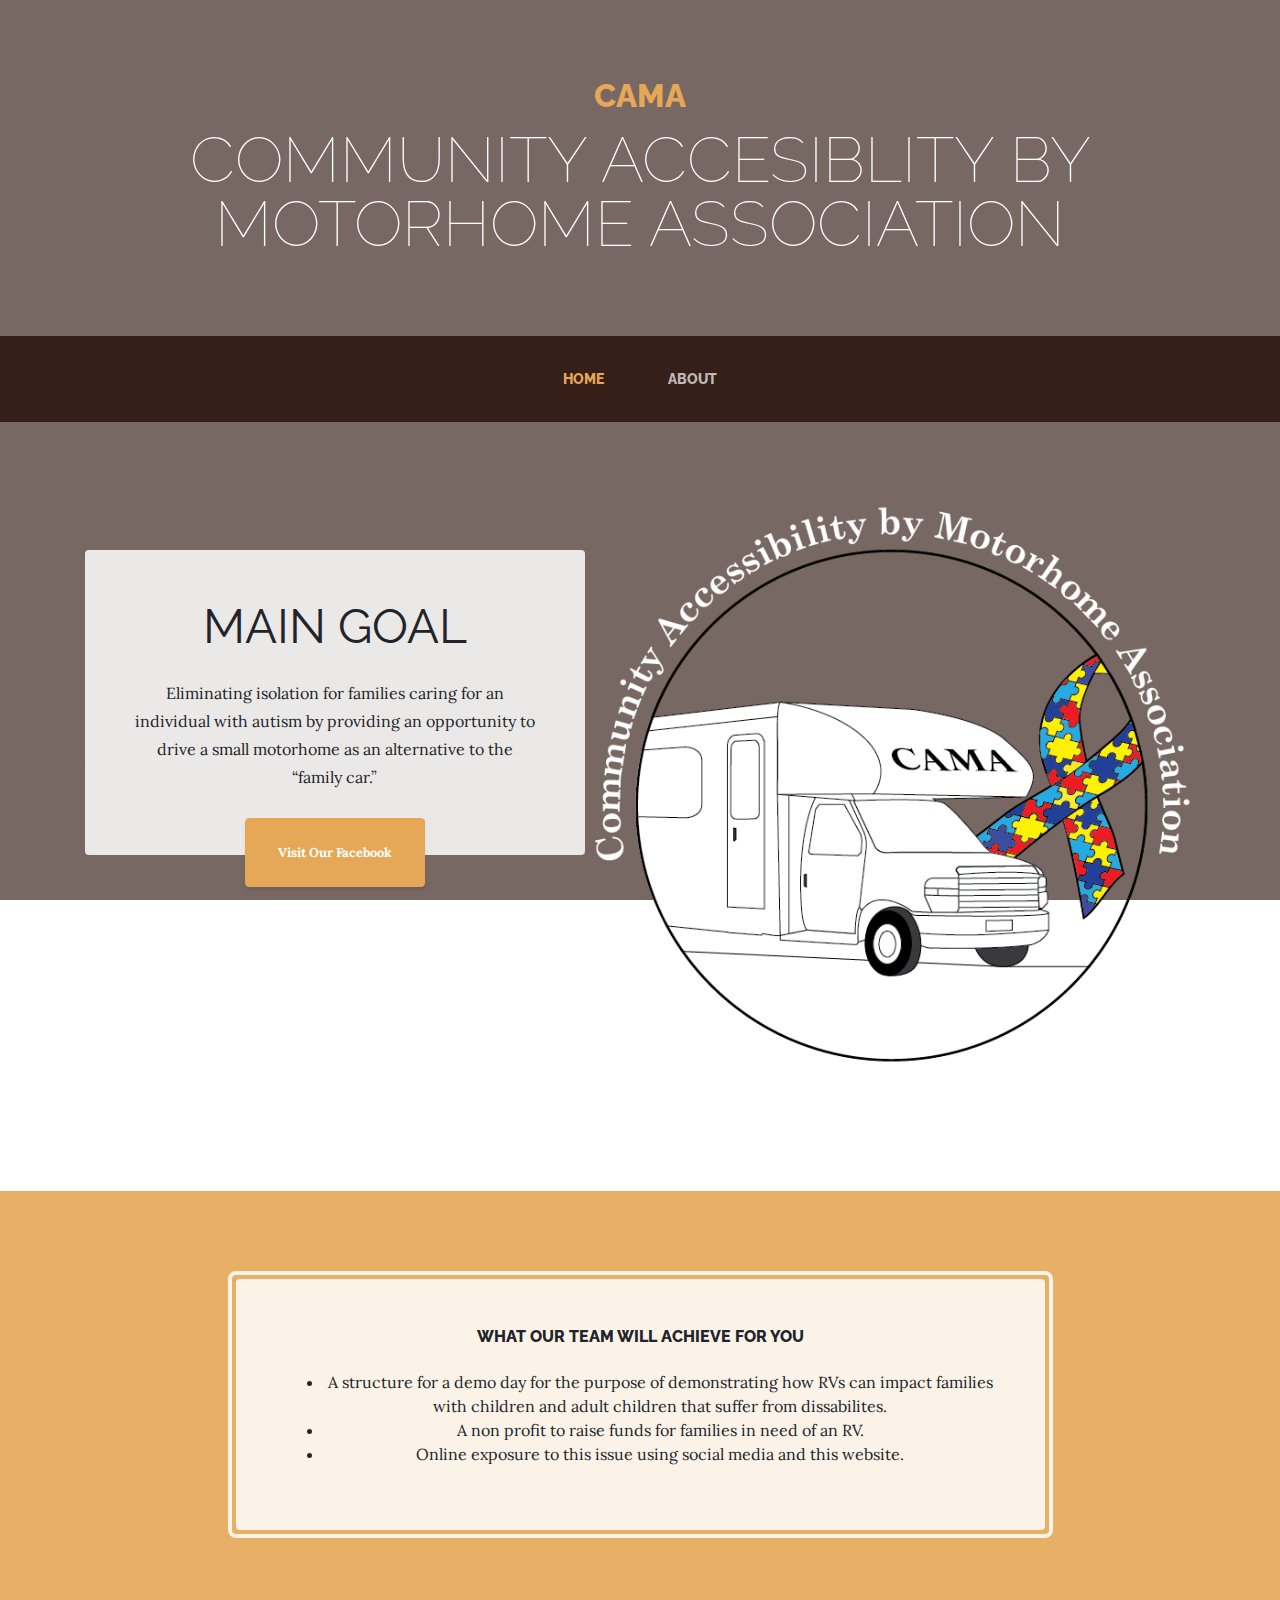
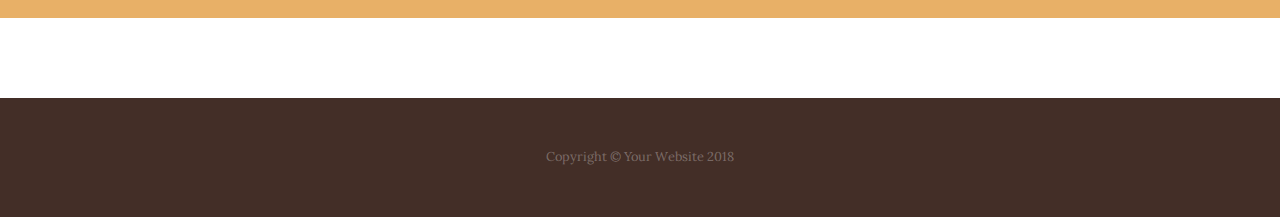
==== index.html @ 1ea4eadc "first commit" ====
<!DOCTYPE html>
<html lang="en">

  <head>

    <meta charset="utf-8">
    <meta name="viewport" content="width=device-width, initial-scale=1, shrink-to-fit=no">
    <meta name="description" content="">
    <meta name="author" content="">

    <title>CAMA</title>

    <!-- Bootstrap core CSS -->
    <link href="vendor/bootstrap/css/bootstrap.min.css" rel="stylesheet">

    <!-- Custom fonts for this template -->
    <link href="https://fonts.googleapis.com/css?family=Raleway:100,100i,200,200i,300,300i,400,400i,500,500i,600,600i,700,700i,800,800i,900,900i" rel="stylesheet">
    <link href="https://fonts.googleapis.com/css?family=Lora:400,400i,700,700i" rel="stylesheet">

    <!-- Custom styles for this template -->
    <link href="css/business-casual.min.css" rel="stylesheet">

  </head>

  <body>

    <h1 class="site-heading text-center text-white d-none d-lg-block">
      <span class="site-heading-upper text-primary mb-3">CAMA</span>
      <span class="site-heading-lower">Community Accesiblity By Motorhome Association</span>
    </h1>

    <!-- Navigation -->
    <nav class="navbar navbar-expand-lg navbar-dark py-lg-4" id="mainNav">
      <div class="container">
        <a class="navbar-brand text-uppercase text-expanded font-weight-bold d-lg-none" href="#">Start Bootstrap</a>
        <button class="navbar-toggler" type="button" data-toggle="collapse" data-target="#navbarResponsive" aria-controls="navbarResponsive" aria-expanded="false" aria-label="Toggle navigation">
          <span class="navbar-toggler-icon"></span>
        </button>
        <div class="collapse navbar-collapse" id="navbarResponsive">
          <ul class="navbar-nav mx-auto">
            <li class="nav-item active px-lg-4">
              <a class="nav-link text-uppercase text-expanded" href="index.html">Home
                <span class="sr-only">(current)</span>
              </a>
            </li>
            <li class="nav-item px-lg-4">
              <a class="nav-link text-uppercase text-expanded" href="about.html">About</a>
            </li>
            
          </ul>
        </div>
      </div>
    </nav>

    <section class="page-section clearfix">
      <div class="container">
        <div class="intro">
          <img class="intro-img img-fluid mb-3 mb-lg-0 rounded" src="img/intro.png" alt="">
          <div class="intro-text left-0 text-center bg-faded p-5 rounded">
            <h2 class="section-heading mb-4">
              
              <span class="section-heading-lower"><b>Main Goal</b></span>
            </h2>
            <p class="mb-3">Eliminating isolation for families caring for an individual with autism by providing an opportunity to drive a small motorhome as an alternative to the “family car.”  
            </p>
            <div class="intro-button mx-auto">
              <a class="btn btn-primary btn-xl" href="https://www.facebook.com/MotorhomeAssociation.CommunityAccessibility/" target="_blank">Visit Our Facebook</a>
            </div>
          </div>
        </div>
      </div>
    </section>

    <section class="page-section cta">
      <div class="container">
        <div class="row">
          <div class="col-xl-9 mx-auto">
            <div class="cta-inner text-center rounded">
              <h2 class="section-heading mb-4">
                <span class="section-heading-upper">What our team will achieve for you</span>
               
              </h2>
              <p class="mb-0">
                <ul>
                  <li>
                      A structure for a demo day for the purpose of demonstrating how RVs can impact families with children and adult children that suffer from dissabilites.
                  </li>
                  <li>A non profit to raise funds for families in need of an RV.</li>
                  <li>Online exposure to this issue using social media and this website.</li>
                </ul>
                 
              </p>
            </div>
          </div>
        </div>
      </div>
    </section>

    <footer class="footer text-faded text-center py-5">
      <div class="container">
        <p class="m-0 small">Copyright &copy; Your Website 2018</p>
      </div>
    </footer>

    <!-- Bootstrap core JavaScript -->
    <script src="vendor/jquery/jquery.min.js"></script>
    <script src="vendor/bootstrap/js/bootstrap.bundle.min.js"></script>

  </body>

</html>
---- css/business-casual.min.css ----
/*!
 * Start Bootstrap - Business Casual v5.0.0 (https://startbootstrap.com/template-overviews/business-casual)
 * Copyright 2013-2018 Start Bootstrap
 * Licensed under MIT (https://github.com/BlackrockDigital/startbootstrap-business-casual/blob/master/LICENSE)
 */body{font-family:Lora;background:-webkit-gradient(linear,left top,left bottom,from(rgba(47,23,15,.65))),url(../img/bg.jpg);background:linear-gradient(rgba(47,23,15,.65)),url(../img/bg.jpg);background-attachment:fixed;background-position:center;background-size:cover}h1,h2,h3,h4,h5,h6{font-family:Raleway}p{line-height:1.75}.text-faded{color:rgba(255,255,255,.3)}.site-heading{margin-top:5rem;margin-bottom:5rem;text-transform:uppercase;line-height:1;font-family:Raleway}.site-heading .site-heading-upper{display:block;font-size:2rem;font-weight:800}.site-heading .site-heading-lower{font-size:4rem;font-weight:100;line-height:4rem}.page-section{margin-top:5rem;margin-bottom:5rem}.section-heading{text-transform:uppercase}.section-heading .section-heading-upper{display:block;font-size:1rem;font-weight:800}.section-heading .section-heading-lower{display:block;font-size:3rem;font-weight:100}.bg-faded{background-color:rgba(255,255,255,.85)}#mainNav{background-color:rgba(47,23,15,.9);font-family:Raleway}#mainNav .navbar-brand{color:#e6a756}#mainNav .navbar-nav .nav-item .nav-link{color:rgba(255,255,255,.7);font-weight:800}#mainNav .navbar-nav .nav-item.active .nav-link{color:#e6a756}@media (min-width:992px){#mainNav .navbar-nav .nav-item .nav-link{font-size:.9rem}#mainNav .navbar-nav .nav-item .nav-link:hover{color:rgba(255,255,255,.4)}#mainNav .navbar-nav .nav-item.active .nav-link:hover{color:#e6a756}}.btn-xl{font-weight:700;font-size:.8rem;padding-top:1.5rem;padding-bottom:1.5rem;padding-left:2rem;padding-right:2rem}.intro{position:relative}@media (min-width:992px){.intro .intro-img{width:65%;float:right}.intro .intro-text{left:0;width:60%;margin-top:3rem;position:absolute}.intro .intro-text .intro-button{width:100%;left:0;position:absolute;bottom:-2rem}}@media (min-width:1200px){.intro .intro-text{width:45%}}.cta{padding-top:5rem;padding-bottom:5rem;background-color:rgba(230,167,86,.9)}.cta .cta-inner{position:relative;padding:3rem;margin:.5rem;background-color:rgba(255,255,255,.85)}.cta .cta-inner:before{border-radius:.5rem;content:'';position:absolute;top:-.5rem;bottom:-.5rem;left:-.5rem;right:-.5rem;border:.25rem solid rgba(255,255,255,.85)}@media (min-width:992px){.about-heading .about-heading-img{position:relative;z-index:1; float:right}.about-heading .about-heading-content{margin-top:-5rem;position:relative;z-index:1}}@media (min-width:992px){.product-item .product-item-title{position:relative;z-index:0;margin-bottom:-3rem}.product-item .product-item-img{position:relative;z-index:0;max-width:50vw}.product-item .product-item-description{position:relative;z-index:1;margin-top:1rem;max-width:50vw}}.list-hours{font-size:.9rem}.list-hours .list-hours-item{border-bottom:1px solid rgba(230,167,86,.5);padding-bottom:.25rem;margin-bottom:1rem;font-style:italic}.list-hours .list-hours-item.today{font-weight:700;color:#e6a756}@media (min-width:992px){.list-hours{width:50%;font-size:1.1rem}}.address strong{font-size:1.2rem}.footer{background-color:rgba(47,23,15,.9)}.text-primary{color:#e6a756!important}.bg-primary{background-color:#e6a756!important}.btn{-webkit-box-shadow:0 3px 3px 0 rgba(33,37,41,.1);box-shadow:0 3px 3px 0 rgba(33,37,41,.1)}.btn-primary{background-color:#e6a756;border-color:#e6a756}.btn-primary:active,.btn-primary:focus,.btn-primary:hover{background-color:#df902a;border-color:#df902a}.font-weight-light{font-weight:100!important}
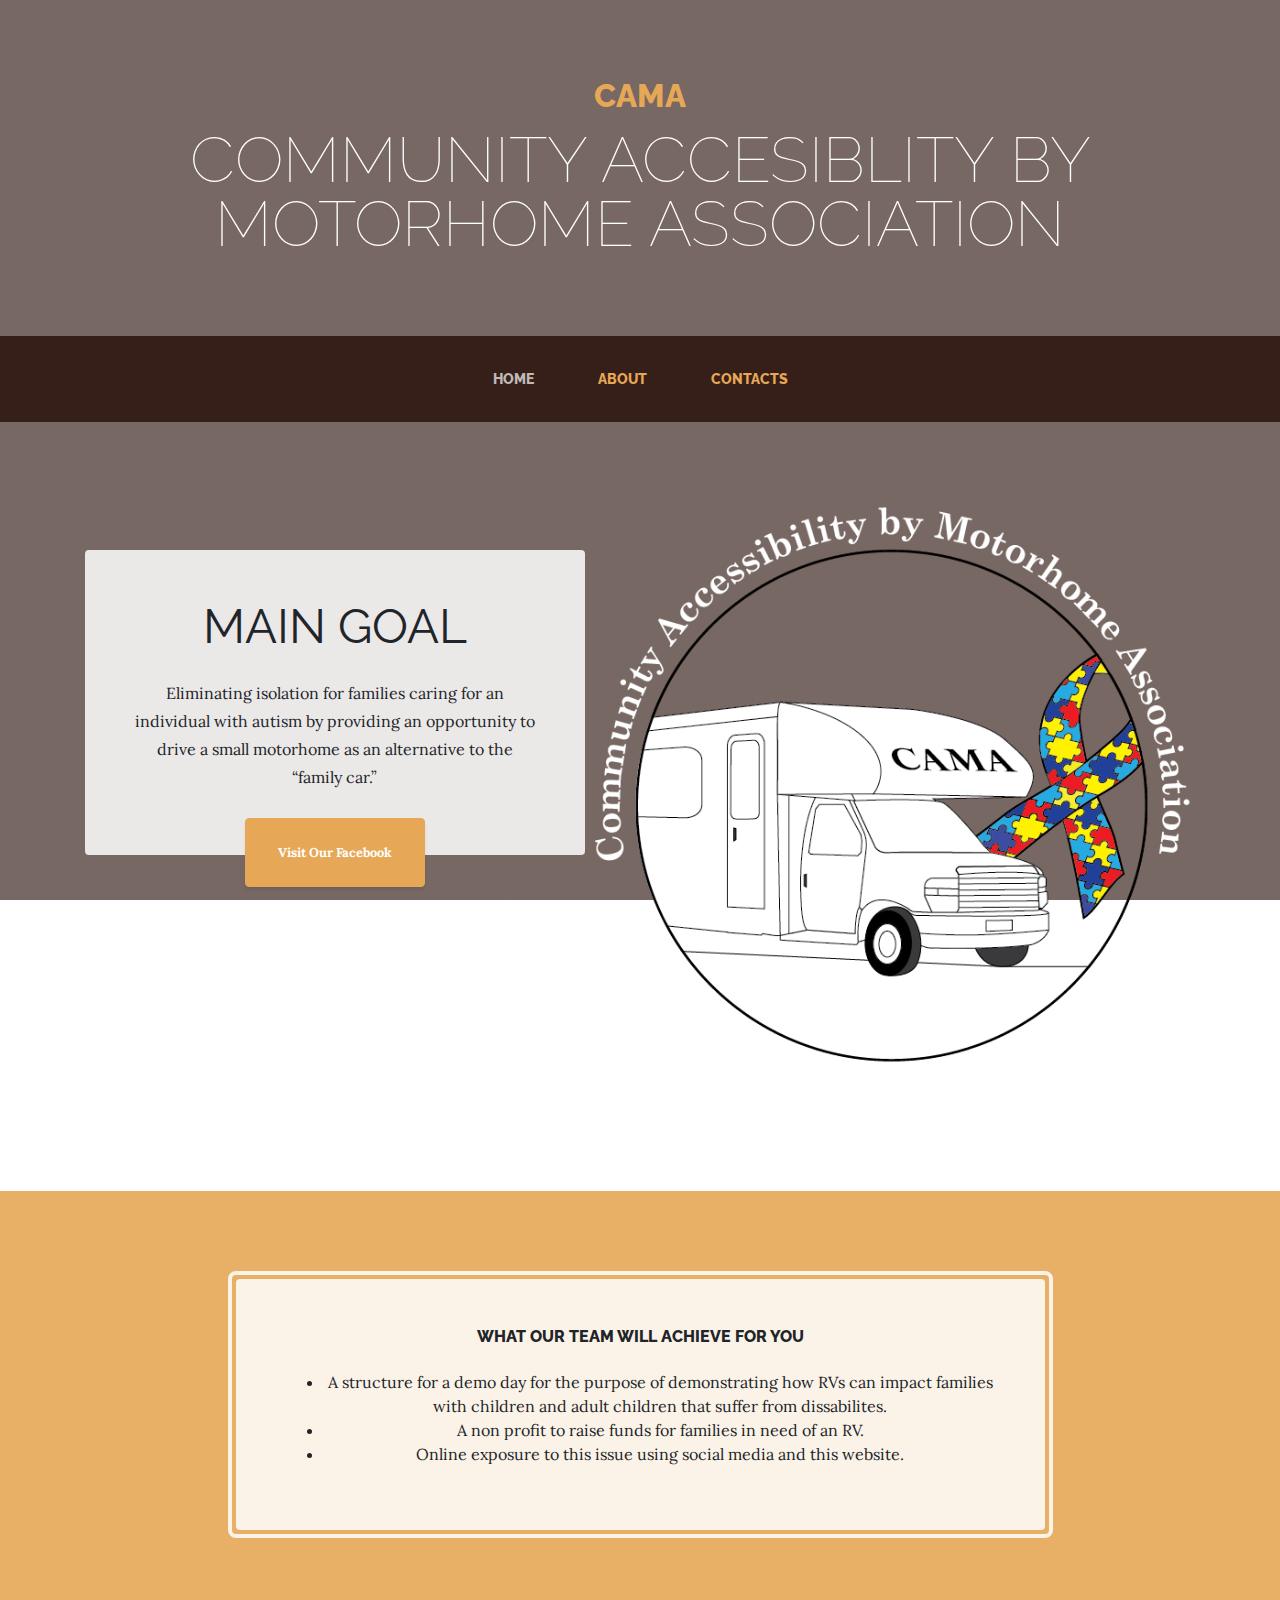
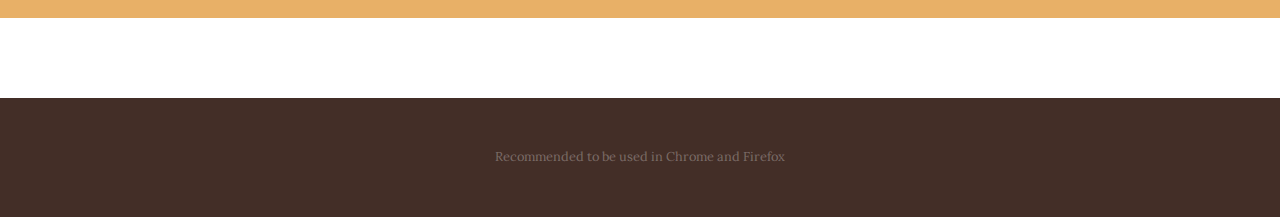
==== commit 78bcbac1: "fixed page" ====
--- a/index.html
+++ b/index.html
@@ -38,13 +38,16 @@
         </button>
         <div class="collapse navbar-collapse" id="navbarResponsive">
           <ul class="navbar-nav mx-auto">
-            <li class="nav-item active px-lg-4">
+            <li class="nav-item px-lg-4">
               <a class="nav-link text-uppercase text-expanded" href="index.html">Home
                 <span class="sr-only">(current)</span>
               </a>
             </li>
-            <li class="nav-item px-lg-4">
+            <li class="nav-item active px-lg-4">
               <a class="nav-link text-uppercase text-expanded" href="about.html">About</a>
+            </li>
+            <li class="nav-item active px-lg-4">
+              <a class="nav-link text-uppercase text-expanded" href="store.html">Contacts</a>
             </li>
             
           </ul>
@@ -98,7 +101,7 @@
 
     <footer class="footer text-faded text-center py-5">
       <div class="container">
-        <p class="m-0 small">Copyright &copy; Your Website 2018</p>
+        <p class="m-0 small">Recommended to be used in Chrome and Firefox</p>
       </div>
     </footer>
 
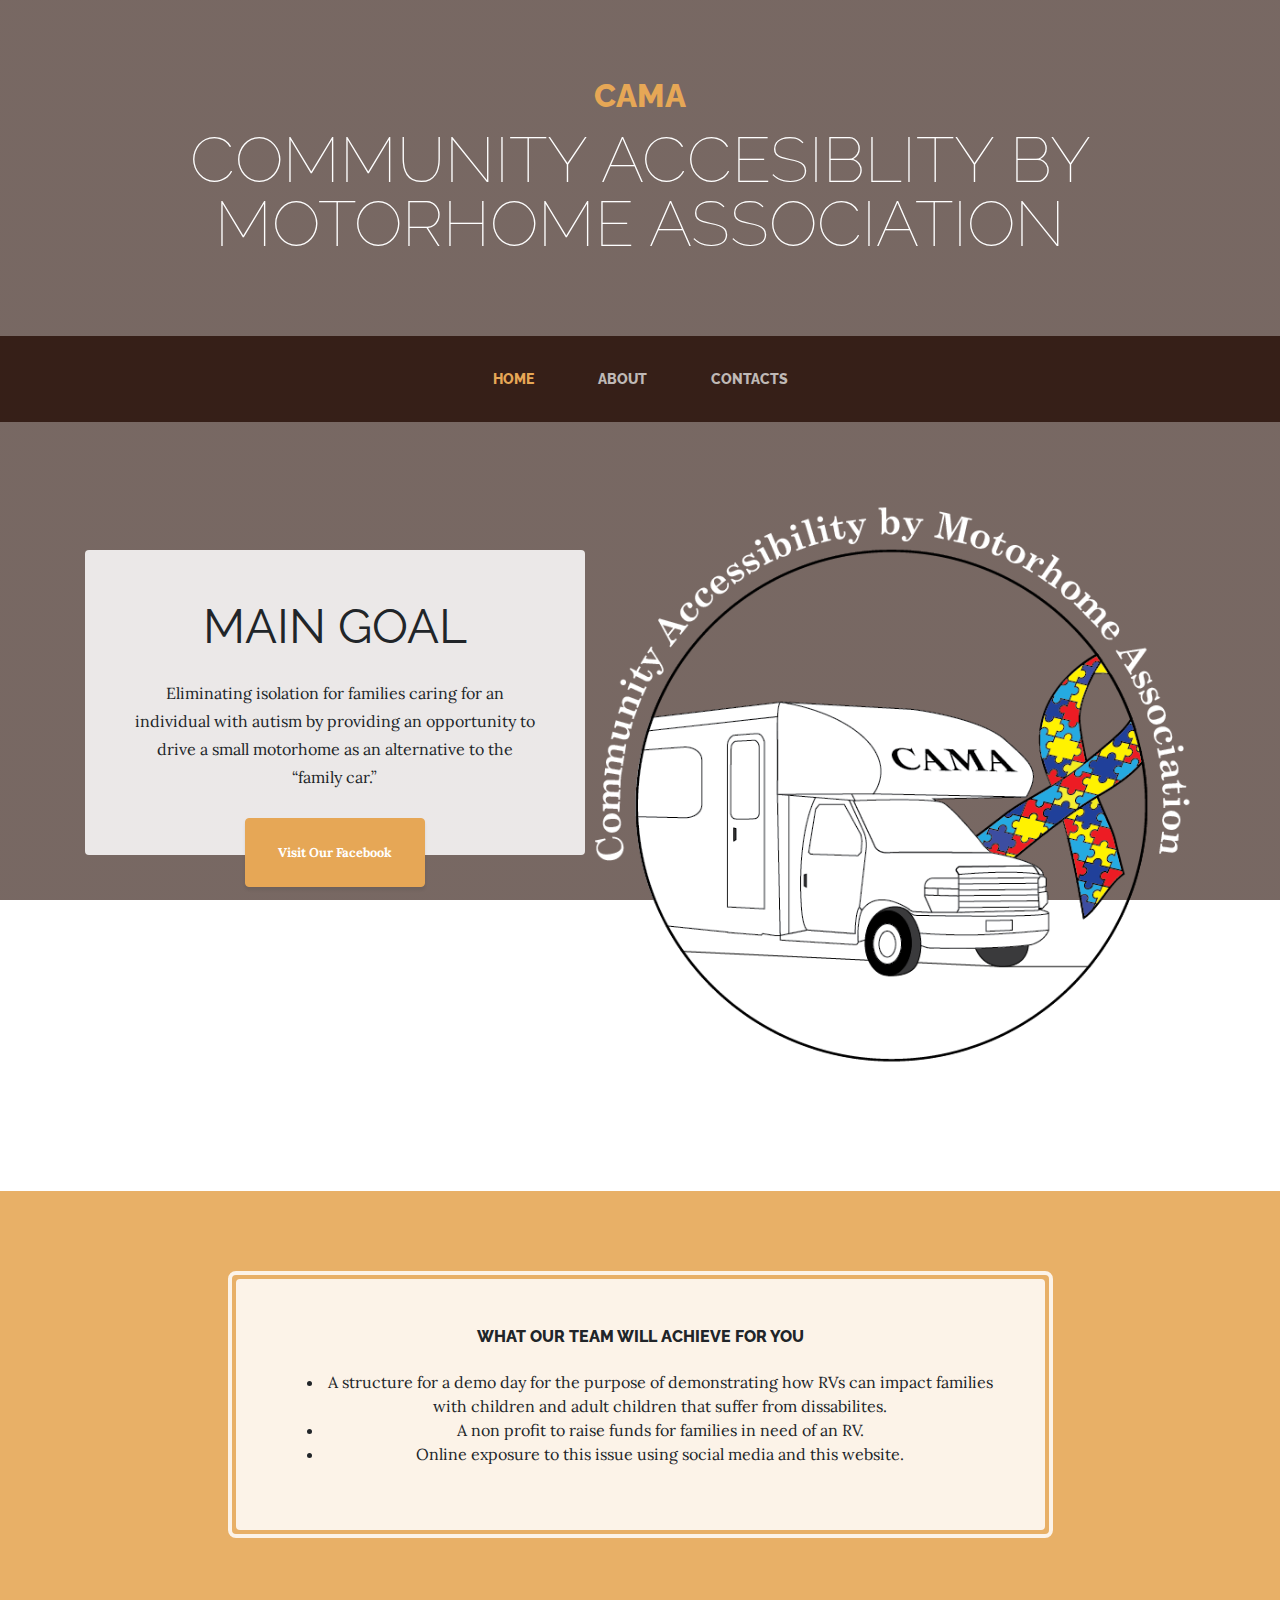
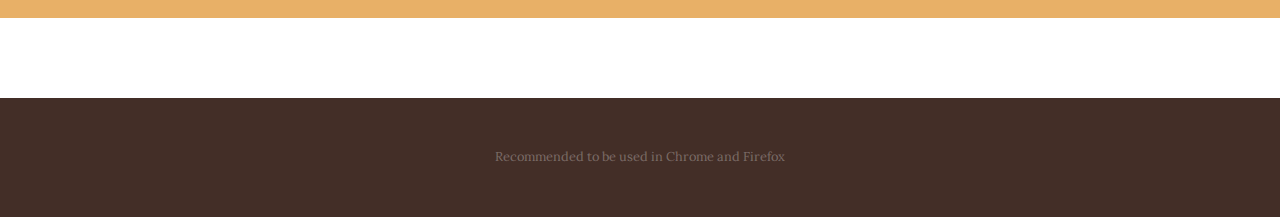
==== commit 6e6ab5b1: "fixed highlighted button" ====
--- a/index.html
+++ b/index.html
@@ -38,16 +38,16 @@
         </button>
         <div class="collapse navbar-collapse" id="navbarResponsive">
           <ul class="navbar-nav mx-auto">
-            <li class="nav-item px-lg-4">
+            <li class="nav-item active px-lg-4">
               <a class="nav-link text-uppercase text-expanded" href="index.html">Home
                 <span class="sr-only">(current)</span>
               </a>
             </li>
-            <li class="nav-item active px-lg-4">
+            <li class="nav-item px-lg-4">
               <a class="nav-link text-uppercase text-expanded" href="about.html">About</a>
             </li>
-            <li class="nav-item active px-lg-4">
-              <a class="nav-link text-uppercase text-expanded" href="store.html">Contacts</a>
+            <li class="nav-item px-lg-4">
+              <a class="nav-link text-uppercase text-expanded" href="contacts.html">Contacts</a>
             </li>
             
           </ul>
